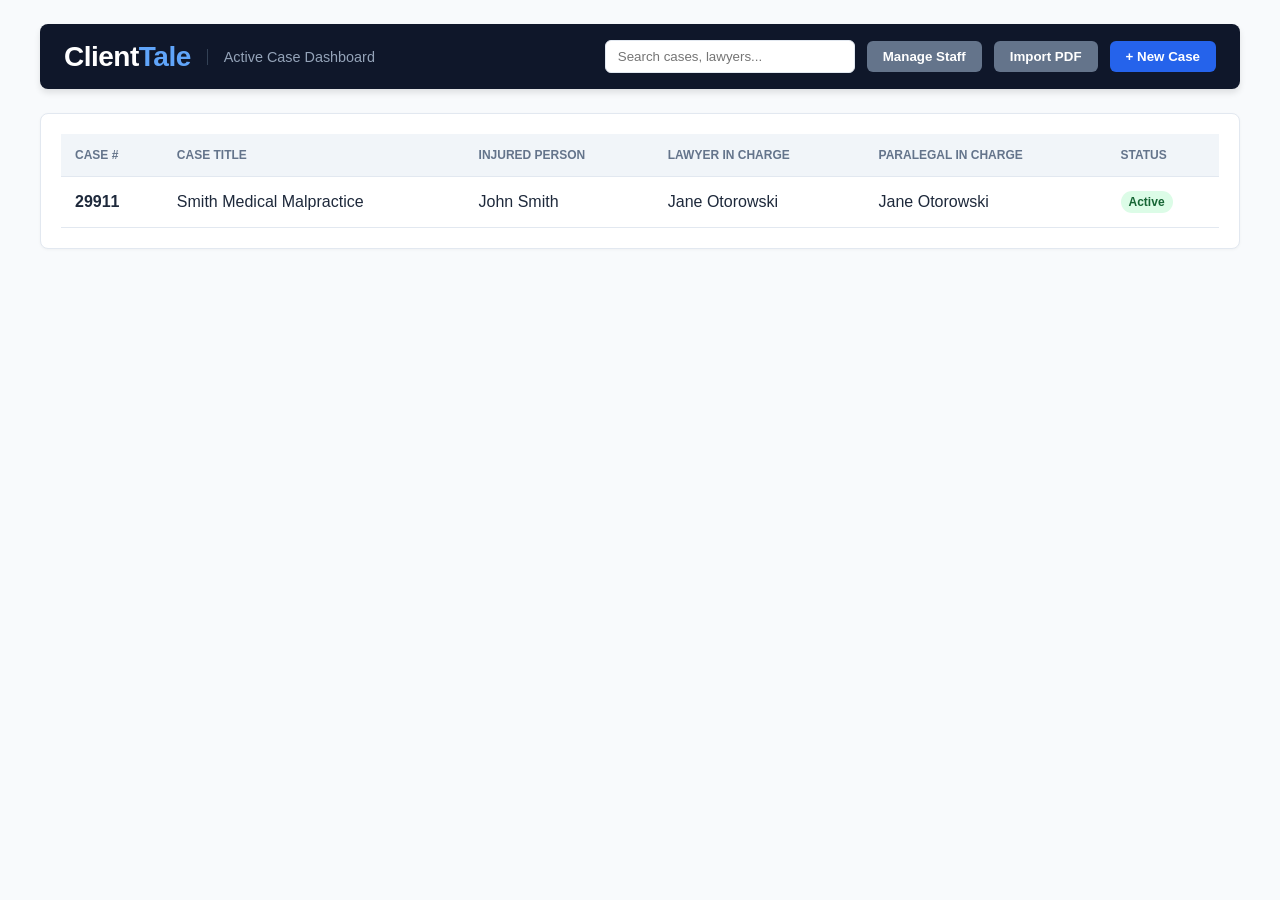
==== index.html @ c04444bf "Add files via upload" ====
<!DOCTYPE html>
<html lang="en">
<head>
    <meta charset="UTF-8">
    <meta name="viewport" content="width=device-width, initial-scale=1.0">
    <title>ClientTale | Legal Case Tracker</title>
    <style>
        :root {
            --primary: #0f172a;
            --accent: #2563eb;
            --accent-hover: #1d4ed8;
            --bg: #f8fafc;
            --card: #ffffff;
            --border: #e2e8f0;
            --text: #1e293b;
            --danger: #ef4444;
            --muted: #64748b;
        }
        body { font-family: -apple-system, BlinkMacSystemFont, "Segoe UI", Roboto, sans-serif; background: var(--bg); color: var(--text); margin: 0; padding: 24px; }
        .container { max-width: 1200px; margin: 0 auto; }
        
        .header { display: flex; justify-content: space-between; align-items: center; margin-bottom: 24px; background: var(--primary); padding: 16px 24px; border-radius: 8px; color: white; box-shadow: 0 4px 6px rgba(0,0,0,0.1); }
        .brand-container { display: flex; align-items: center; gap: 16px; }
        .brand { margin: 0; font-size: 1.75rem; font-weight: 700; letter-spacing: -0.5px; }
        .brand span { color: #60a5fa; }
        .subtitle { font-size: 0.9rem; color: #94a3b8; border-left: 1px solid #334155; padding-left: 16px; }
        
        .header-actions { display: flex; gap: 12px; align-items: center; }
        .search-bar { width: 250px; padding: 8px 12px; border: 1px solid var(--border); border-radius: 6px; background: white; color: var(--text); }
        
        .btn { padding: 8px 16px; border: none; border-radius: 6px; font-weight: 600; cursor: pointer; background: var(--accent); color: white; transition: background 0.2s; }
        .btn-secondary { background: var(--muted); }
        .btn-danger { background: var(--danger); }
        .btn:hover { opacity: 0.9; }

        .card { background: var(--card); border: 1px solid var(--border); border-radius: 8px; padding: 20px; box-shadow: 0 1px 3px rgba(0,0,0,0.04); }
        table { width: 100%; border-collapse: collapse; background: var(--card); }
        th, td { padding: 14px; text-align: left; border-bottom: 1px solid var(--border); }
        th { background: #f1f5f9; font-size: 0.75rem; text-transform: uppercase; color: var(--muted); }
        tr.clickable { cursor: pointer; transition: background 0.15s; }
        tr.clickable:hover { background: #f8fafc; }

        .badge { padding: 4px 8px; border-radius: 12px; font-size: 0.75rem; font-weight: 600; display: inline-block; }
        .badge-Active { background: #dcfce7; color: #166534; }
        .badge-Pending { background: #fef9c3; color: #854d0e; }
        .badge-Closed { background: #f1f5f9; color: #475569; }
        .badge-Upcoming { background: #e0f2fe; color: #0369a1; }
        .badge-Past { background: #f3f4f6; color: #6b7280; }

        .modal { display: none; position: fixed; top: 0; left: 0; width: 100%; height: 100%; background: rgba(15, 23, 42, 0.6); align-items: center; justify-content: center; z-index: 1000; padding: 20px; box-sizing: border-box; }
        .modal-content { background: white; padding: 24px; border-radius: 10px; width: 600px; max-width: 100%; max-height: 90vh; overflow-y: auto; box-shadow: 0 20px 25px -5px rgba(0,0,0,0.1); }
        .modal-content.large { width: 900px; }
        .modal-header { display: flex; justify-content: space-between; align-items: center; border-bottom: 1px solid var(--border); padding-bottom: 12px; margin-bottom: 16px; position: sticky; top: -24px; background: white; z-index: 10; margin-top: -24px; padding-top: 24px; }
        .modal-header h2 { margin: 0; font-size: 1.25rem; color: var(--primary); }

        .section-title { font-size: 1rem; color: var(--primary); margin: 24px 0 12px 0; padding-bottom: 6px; border-bottom: 2px solid #f1f5f9; }
        
        .form-grid { display: grid; grid-template-columns: repeat(2, 1fr); gap: 12px; }
        .form-grid-3 { display: grid; grid-template-columns: repeat(3, 1fr); gap: 12px; }
        .form-group { margin-bottom: 8px; }
        .form-group.full { grid-column: 1 / -1; }
        label { display: block; font-weight: 600; font-size: 0.75rem; margin-bottom: 4px; text-transform: uppercase; color: var(--muted); }
        input, select, textarea { width: 100%; padding: 8px 12px; border: 1px solid var(--border); border-radius: 6px; box-sizing: border-box; font-family: inherit; }
        textarea { resize: vertical; min-height: 80px; }
        input:focus, select:focus, textarea:focus { outline: none; border-color: var(--accent); box-shadow: 0 0 0 2px rgba(37, 99, 235, 0.1); }

        .timeline-item { padding: 12px; border: 1px solid var(--border); border-radius: 6px; margin-bottom: 8px; background: #fafafa; border-left: 4px solid var(--accent); }
    </style>
</head>
<body>

<div class="container">
    <div class="header">
        <div class="brand-container">
            <h1 class="brand">Client<span>Tale</span></h1>
            <span class="subtitle">Active Case Dashboard</span>
        </div>
        <div class="header-actions">
            <input type="text" id="searchInput" class="search-bar" placeholder="Search cases, lawyers..." oninput="fetchCases(this.value)">
            <button class="btn btn-secondary" onclick="openStaffModal()">Manage Staff</button>
            <button class="btn btn-secondary" onclick="openPdfModal()">Import PDF</button>
            <button class="btn" onclick="openNewCaseModal()">+ New Case</button>
        </div>
    </div>

    <div class="card">
        <table>
            <thead>
                <tr>
                    <th>Case #</th>
                    <th>Case Title</th>
                    <th>Injured Person</th>
                    <th>Lawyer in Charge</th>
                    <th>Paralegal in Charge</th>
                    <th>Status</th>
                </tr>
            </thead>
            <tbody id="caseTableBody">
                <tr><td colspan="6" style="text-align: center; color: var(--muted);">Loading cases...</td></tr>
            </tbody>
        </table>
    </div>
</div>

<!-- 1. CASE DETAILS FRAME MODAL -->
<div id="caseDetailModal" class="modal">
    <div class="modal-content large">
        <div class="modal-header">
            <h2 id="detailCaseHeaderTitle">Case Details</h2>
            <button class="btn btn-secondary" onclick="closeModal('caseDetailModal')">Close</button>
        </div>
        
        <form id="editCaseForm">
            <input type="hidden" id="detailCaseId">
            
            <div class="section-title" style="margin-top: 0;">Primary Case Information</div>
            <div class="form-grid-3">
                <div class="form-group"><label>Case Number</label><input type="text" id="dtl_case_number" required></div>
                <div class="form-group full"><label>Case Title</label><input type="text" id="dtl_case_title" required></div>
                <div class="form-group"><label>Type of Case</label><input type="text" id="dtl_type_of_case"></div>
                <div class="form-group"><label>Status of Case</label>
                    <select id="dtl_status">
                        <option value="Active">Active</option>
                        <option value="Pending">Pending</option>
                        <option value="Closed">Closed</option>
                    </select>
                </div>
                <div class="form-group"><label>County</label><input type="text" id="dtl_county"></div>
            </div>

            <div class="section-title">Dates & Deadlines</div>
            <div class="form-grid-3">
                <div class="form-group"><label>Date of Event</label><input type="date" id="dtl_date_of_event"></div>
                <div class="form-group"><label>Date of Contact</label><input type="date" id="dtl_date_of_contact"></div>
                <div class="form-group"><label>SOL Date</label><input type="date" id="dtl_sol_date"></div>
            </div>

            <div class="section-title">Injured Person Details</div>
            <div class="form-grid-3">
                <div class="form-group full"><label>Name of Injured</label><input type="text" id="dtl_name_of_injured"></div>
                <div class="form-group"><label>DOB</label><input type="date" id="dtl_dob"></div>
                <div class="form-group"><label>Age</label><input type="number" id="dtl_age"></div>
                <div class="form-group"><label>SSN</label><input type="text" id="dtl_ssn"></div>
                <div class="form-group"><label>Height (Hgt)</label><input type="text" id="dtl_height"></div>
                <div class="form-group"><label>Weight (Wgt)</label><input type="text" id="dtl_weight"></div>
                <div class="form-group"><label>Date of Death (DOD)</label><input type="date" id="dtl_dod"></div>
            </div>

            <div class="section-title">Contact Data</div>
            <div class="form-grid">
                <div class="form-group"><label>Client Name (If different)</label><input type="text" id="dtl_client_name"></div>
                <div class="form-group"><label>Work Phone</label><input type="tel" id="dtl_work_phone"></div>
                <div class="form-group full"><label>Address</label><input type="text" id="dtl_address"></div>
                <div class="form-group"><label>City, State, Zip</label><input type="text" id="dtl_city_state_zip"></div>
                <div class="form-group"><label>Country</label><input type="text" id="dtl_country"></div>
                <div class="form-group full"><label>E-mail</label><input type="email" id="dtl_email"></div>
            </div>

            <div class="section-title">Administrative, Staff & Referrals</div>
            <div class="form-grid-3">
                <div class="form-group"><label>Lawyer in Charge</label><select id="dtl_lawyer"><option value="">Unassigned</option></select></div>
                <div class="form-group"><label>Paralegal in Charge</label><select id="dtl_paralegal"><option value="">Unassigned</option></select></div>
                <div class="form-group"><label>Legal Assistant</label><input type="text" id="dtl_legal_assistant"></div>
                <div class="form-group"><label>Primary Referral</label><input type="text" id="dtl_ref_primary"></div>
                <div class="form-group"><label>Secondary Referral</label><input type="text" id="dtl_ref_secondary"></div>
                <div class="form-group"><label>Judge</label><input type="text" id="dtl_judge"></div>
                <div class="form-group full"><label>Conflict of Interest Check</label><input type="text" id="dtl_conf_check"></div>
            </div>

            <div class="section-title">Declination (If Applicable)</div>
            <div class="form-grid-3">
                <div class="form-group"><label>Date Declined</label><input type="date" id="dtl_date_declined"></div>
                <div class="form-group"><label>Who Declined?</label><input type="text" id="dtl_who_declined"></div>
                <div class="form-group"><label>How Declined?</label><input type="text" id="dtl_how_declined"></div>
            </div>

            <div class="section-title">Notes & Synopsis</div>
            <div class="form-grid">
                <div class="form-group full">
                    <label>Case Synopsis</label>
                    <textarea id="dtl_synopsis" placeholder="Summary of events..."></textarea>
                </div>
                <div class="form-group full">
                    <label>Intake Comments & Recommendation</label>
                    <textarea id="dtl_comments" placeholder="Recommendations..."></textarea>
                </div>
                <div class="form-group full" style="margin-top: 12px;">
                    <button type="submit" class="btn" style="width: 100%;">Save All Case Data</button>
                </div>
            </div>
        </form>

        <hr style="border: 0; border-top: 1px solid var(--border); margin: 32px 0;">

        <div class="section-title" style="margin-top:0;">Critical Dates & Depositions</div>
        <div id="caseDatesTimeline"></div>

        <h4 style="margin-top: 24px; color: var(--muted); text-transform: uppercase; font-size: 0.8rem;">Add Critical Date / Event</h4>
        <form id="addDateForm" class="form-grid" style="background: #f8fafc; padding: 16px; border-radius: 8px; border: 1px solid var(--border);">
            <div class="form-group">
                <label>Event Type</label>
                <select id="newDateType">
                    <option value="Deposition">Deposition</option>
                    <option value="Filing">Filing Date</option>
                    <option value="Hearing">Hearing</option>
                    <option value="Trial">Trial</option>
                </select>
            </div>
            <div class="form-group">
                <label>Title / Description</label>
                <input type="text" id="newDateTitle" placeholder="e.g. Deposition of Expert Witness" required>
            </div>
            <div class="form-group">
                <label>Date & Time</label>
                <input type="datetime-local" id="newDateValue" required>
            </div>
            <div class="form-group">
                <label>Notes</label>
                <input type="text" id="newDateNotes" placeholder="Optional notes">
            </div>
            <div class="form-group full">
                <button type="submit" class="btn btn-secondary">Schedule Event</button>
            </div>
        </form>
    </div>
</div>

<!-- 2. ADD NEW CASE MODAL -->
<div id="newCaseModal" class="modal">
    <div class="modal-content large">
        <div class="modal-header">
            <h2>Add New Case to ClientTale</h2>
            <button class="btn btn-secondary" onclick="closeModal('newCaseModal')">Close</button>
        </div>
        <form id="newCaseForm">
            <p style="color: var(--muted); font-size: 0.9rem; margin-bottom: 20px;">Fill out the preliminary details below. You can add more extensive details (Injured Person, Contact Data, Declination) from the Case Details view after creation.</p>
            
            <div class="section-title" style="margin-top:0;">Primary Case Information</div>
            <div class="form-grid-3">
                <div class="form-group"><label>Case Number</label><input type="text" id="new_case_number" placeholder="e.g. CV-2026-009" required></div>
                <div class="form-group full"><label>Case Title</label><input type="text" id="new_case_title" placeholder="e.g. Smith vs. Johnson" required></div>
                <div class="form-group"><label>Type of Case</label><input type="text" id="new_type_of_case"></div>
                <div class="form-group"><label>Status</label>
                    <select id="new_status">
                        <option value="Active">Active</option>
                        <option value="Pending">Pending</option>
                    </select>
                </div>
            </div>

            <div class="section-title">Injured Person & Dates</div>
            <div class="form-grid-3">
                <div class="form-group full"><label>Name of Injured</label><input type="text" id="new_name_of_injured" required></div>
                <div class="form-group"><label>Date of Event</label><input type="date" id="new_date_of_event"></div>
                <div class="form-group"><label>SOL Date</label><input type="date" id="new_sol_date"></div>
            </div>

            <div class="section-title">Assignments</div>
            <div class="form-grid">
                <div class="form-group"><label>Lawyer in Charge</label><select id="new_lawyer"><option value="">Select Lawyer...</option></select></div>
                <div class="form-group"><label>Paralegal in Charge</label><select id="new_paralegal"><option value="">Select Paralegal...</option></select></div>
                <div class="form-group full" style="margin-top: 16px;">
                    <button type="submit" class="btn" style="width: 100%;">Create Case Record</button>
                </div>
            </div>
        </form>
    </div>
</div>

<!-- 3. STAFF MANAGEMENT MODAL -->
<div id="staffModal" class="modal">
    <div class="modal-content">
        <div class="modal-header">
            <h2>Manage Staff Directory</h2>
            <button class="btn btn-secondary" onclick="closeModal('staffModal')">Close</button>
        </div>
        
        <h4 style="margin-top:0; color:var(--primary);">Add Staff Member</h4>
        <form id="addStaffForm" class="form-grid" style="margin-bottom: 24px; padding-bottom: 24px; border-bottom: 1px solid var(--border);">
            <div class="form-group">
                <label>Full Name</label>
                <input type="text" id="staffName" required>
            </div>
            <div class="form-group">
                <label>Role</label>
                <select id="staffRole">
                    <option value="Lawyer">Lawyer</option>
                    <option value="Paralegal">Paralegal</option>
                </select>
            </div>
            <div class="form-group full">
                <label>Email</label>
                <input type="email" id="staffEmail" required>
            </div>
            <div class="form-group full">
                <button type="submit" class="btn">Add Staff Member</button>
            </div>
        </form>

        <h4 style="margin-top:0; color:var(--primary);">Current Staff</h4>
        <table>
            <thead><tr><th>Name</th><th>Role</th><th>Action</th></tr></thead>
            <tbody id="staffTableBody"></tbody>
        </table>
    </div>
</div>

<!-- 4. PDF IMPORT MODAL -->
<div id="pdfModal" class="modal">
    <div class="modal-content">
        <div class="modal-header">
            <h2>Import Case from PDF</h2>
            <button class="btn btn-secondary" onclick="closeModal('pdfModal')">Close</button>
        </div>
        <p style="color: var(--muted); font-size: 0.9rem; margin-top:0; margin-bottom: 20px;">Upload an Intake Form PDF (e.g. <i>OMG_Tracker (OMG_FM_Server).pdf</i>). ClientTale will attempt to parse the fields automatically.</p>
        <form id="pdfForm">
            <div class="form-group" style="margin-bottom: 16px;">
                <label>Select Legal PDF File</label>
                <input type="file" id="pdfFile" accept="application/pdf" required style="padding: 12px; background: #f8fafc;">
            </div>
            <button type="submit" class="btn" style="width: 100%;">Upload & Parse PDF</button>
        </form>
        <div id="pdfResult" style="margin-top: 16px; font-weight: 600; text-align: center; color:#059669;"></div>
    </div>
</div>

<script>
    // Pure Local Storage API layer (No Firebase / No Authentication Required)
    const API = {
        getStaff: async () => {
            const data = localStorage.getItem('clienttale_staff');
            return data ? JSON.parse(data) : [];
        },
        addStaff: async (s) => {
            s.id = 'staff_' + Date.now();
            const staff = await API.getStaff();
            staff.push(s);
            localStorage.setItem('clienttale_staff', JSON.stringify(staff));
            return s;
        },
        delStaff: async (id) => {
            let staff = await API.getStaff();
            staff = staff.filter(s => s.id !== id);
            localStorage.setItem('clienttale_staff', JSON.stringify(staff));
        },
        getCases: async (q) => { 
            const data = localStorage.getItem('clienttale_cases');
            let res = data ? JSON.parse(data) : [];
            if(q) {
                const lower = q.toLowerCase();
                res = res.filter(c => c.case_number?.toLowerCase().includes(lower) || c.case_title?.toLowerCase().includes(lower) || (c.name_of_injured && c.name_of_injured.toLowerCase().includes(lower)));
            }
            return res; 
        },
        getCase: async (id) => {
            const cases = await API.getCases();
            return cases.find(c => c.id === id) || null;
        },
        addCase: async (c) => { 
            c.dates = c.dates || [];
            c.id = 'case_' + Date.now();
            const cases = await API.getCases();
            cases.push(c);
            localStorage.setItem('clienttale_cases', JSON.stringify(cases));
            return c;
        },
        updateCase: async (id, updates) => {
            const cases = await API.getCases();
            const index = cases.findIndex(c => c.id === id);
            if (index !== -1) {
                cases[index] = { ...cases[index], ...updates };
                localStorage.setItem('clienttale_cases', JSON.stringify(cases));
            }
        },
        addDate: async (caseId, d) => {
            const eventDate = new Date(d.event_date);
            d.timeframe = eventDate < new Date() ? "Past" : "Upcoming";
            d.id = 'date_' + Date.now();

            const cases = await API.getCases();
            const c = cases.find(item => item.id === caseId);
            if (c) {
                c.dates = c.dates || [];
                c.dates.push(d);
                localStorage.setItem('clienttale_cases', JSON.stringify(cases));
            }
        }
    };

    let globalStaff = [];

    async function seedDataIfNeeded() {
        const staff = await API.getStaff();
        if (staff.length === 0) {
            const lawyer = await API.addStaff({ full_name: "Jane Otorowski", role: "Lawyer", email: "jane@otorowskigolden.com" });
            const paralegal = await API.addStaff({ full_name: "Sarah Legal", role: "Paralegal", email: "sarah@otorowskigolden.com" });
            
            const newCase = await API.addCase({
                case_number: "29911", case_title: "Smith Medical Malpractice", 
                type_of_case: "Med Mal", status: "Active", county: "King County",
                date_of_contact: "2026-07-27", sol_date: "2029-07-27", date_of_event: "2024-05-10",
                name_of_injured: "John Smith", dob: "1980-01-15", age: "46", ssn: "XXX-XX-1234",
                height: "5'10", weight: "180", dod: "", client_name: "Mary Smith (Wife)",
                address: "123 Main St", city_state_zip: "Seattle, WA 98101", country: "USA",
                work_phone: "206-555-0100", email: "msmith@email.com",
                lawyer_id: lawyer.id, paralegal_id: paralegal.id, legal_assistant: "Tom H.", ref_primary: "Avvo",
                ref_secondary: "", judge: "Hon. Roberts", conf_check: "Cleared",
                date_declined: "", who_declined: "", how_declined: "",
                synopsis: "Patient suffered complications after routine surgery.", comments: "Strong case, awaiting medical records."
            });
            await API.addDate(newCase.id, { event_type: "Deposition", title: "Deposition of Dr. Surgeon", event_date: "2026-08-15T10:00", notes: "At opposing counsel office" });
        }
    }

    async function init() {
        await seedDataIfNeeded();
        await fetchStaff();
        await window.fetchCases();
    }

    async function fetchStaff() {
        globalStaff = await API.getStaff();
        const tbody = document.getElementById('staffTableBody');
        tbody.innerHTML = '';
        globalStaff.forEach(s => {
            tbody.innerHTML += `
                <tr>
                    <td><strong>${s.full_name}</strong><br><small style="color:var(--muted)">${s.email}</small></td>
                    <td>${s.role}</td>
                    <td><button class="btn btn-danger" style="padding:4px 8px; font-size:0.75rem;" onclick="window.deleteStaff('${s.id}')">Remove</button></td>
                </tr>`;
        });
        populateStaffDropdowns();
    }

    function populateStaffDropdowns() {
        const lawyers = globalStaff.filter(s => s.role === 'Lawyer');
        const paralegals = globalStaff.filter(s => s.role === 'Paralegal');

        const updateSelect = (elementId, list, defaultLabel) => {
            const select = document.getElementById(elementId);
            if(!select) return;
            select.innerHTML = `<option value="">${defaultLabel}</option>`;
            list.forEach(item => { select.innerHTML += `<option value="${item.id}">${item.full_name}</option>`; });
        };

        updateSelect('new_lawyer', lawyers, 'Select Lawyer...');
        updateSelect('new_paralegal', paralegals, 'Select Paralegal...');
        updateSelect('dtl_lawyer', lawyers, 'Unassigned');
        updateSelect('dtl_paralegal', paralegals, 'Unassigned');
    }

    window.deleteStaff = async function(id) {
        await API.delStaff(id);
        await fetchStaff();
        await window.fetchCases(); 
    }

    document.getElementById('addStaffForm').addEventListener('submit', async (e) => {
        e.preventDefault();
        await API.addStaff({
            full_name: document.getElementById('staffName').value,
            role: document.getElementById('staffRole').value,
            email: document.getElementById('staffEmail').value
        });
        document.getElementById('addStaffForm').reset();
        fetchStaff();
    });

    window.fetchCases = async function(searchQuery = '') {
        const cases = await API.getCases(searchQuery);
        const tbody = document.getElementById('caseTableBody');
        tbody.innerHTML = '';

        if(cases.length === 0) {
            tbody.innerHTML = '<tr><td colspan="6" style="text-align:center; color:var(--muted); padding: 30px;">No matching cases found.</td></tr>';
            return;
        }

        cases.forEach(c => {
            const lawyer = globalStaff.find(s => String(s.id) === String(c.lawyer_id))?.full_name || 'Unassigned';
            const paralegal = globalStaff.find(s => String(s.id) === String(c.paralegal_id))?.full_name || 'Unassigned';
            const injured = c.name_of_injured || 'Unknown';
            
            tbody.innerHTML += `
                <tr class="clickable" onclick="window.openCaseDetailModal('${c.id}')">
                    <td><strong>${c.case_number}</strong></td>
                    <td>${c.case_title}</td>
                    <td>${injured}</td>
                    <td>${lawyer}</td>
                    <td>${paralegal}</td>
                    <td><span class="badge badge-${c.status}">${c.status}</span></td>
                </tr>`;
        });
    }

    window.openCaseDetailModal = async function(caseId) {
        const c = await API.getCase(caseId);
        if(!c) return;

        document.getElementById('detailCaseId').value = c.id;
        document.getElementById('detailCaseHeaderTitle').innerText = `Case: ${c.case_title} (${c.case_number})`;
        
        const fields = ['case_number', 'case_title', 'type_of_case', 'status', 'county', 'date_of_event', 'date_of_contact', 'sol_date', 'name_of_injured', 'dob', 'age', 'ssn', 'height', 'weight', 'dod', 'client_name', 'work_phone', 'address', 'city_state_zip', 'country', 'email', 'legal_assistant', 'ref_primary', 'ref_secondary', 'judge', 'conf_check', 'date_declined', 'who_declined', 'how_declined', 'synopsis', 'comments', 'lawyer', 'paralegal'];
        
        fields.forEach(f => {
            const el = document.getElementById(`dtl_${f}`);
            if(el) el.value = c[f === 'lawyer' ? 'lawyer_id' : f === 'paralegal' ? 'paralegal_id' : f] || '';
        });

        const datesContainer = document.getElementById('caseDatesTimeline');
        datesContainer.innerHTML = '';
        if (!c.dates || c.dates.length === 0) {
            datesContainer.innerHTML = '<p style="color:var(--muted); font-size:0.85rem; padding: 12px; background: #f8fafc; border-radius: 6px;">No critical dates scheduled for this case.</p>';
        } else {
            c.dates.forEach(d => {
                const formattedDate = d.event_date ? new Date(d.event_date).toLocaleString() : 'Date not set';
                datesContainer.innerHTML += `
                    <div class="timeline-item">
                        <div style="display:flex; justify-content:space-between; align-items: center;">
                            <strong>${d.title}</strong>
                            <span class="badge badge-${d.timeframe || 'Upcoming'}">${d.timeframe || 'Upcoming'}</span>
                        </div>
                        <div style="font-size:0.85rem; color:#475569; margin-top:6px;">
                            <span style="font-weight:600; color:var(--primary);">${d.event_type}</span> | ${formattedDate}
                            ${d.notes ? `<div style="margin-top:4px; padding-top:4px; border-top: 1px dashed var(--border);">${d.notes}</div>` : ''}
                        </div>
                    </div>`;
            });
        }

        window.openModal('caseDetailModal');
    }

    document.getElementById('editCaseForm').addEventListener('submit', async (e) => {
        e.preventDefault();
        
        const saveBtn = e.target.querySelector('button[type="submit"]');
        const originalText = saveBtn.innerText;
        saveBtn.innerText = 'Saving...';
        saveBtn.disabled = true;

        const id = document.getElementById('detailCaseId').value;
        const payload = {};
        
        const fields = ['case_number', 'case_title', 'type_of_case', 'status', 'county', 'date_of_event', 'date_of_contact', 'sol_date', 'name_of_injured', 'dob', 'age', 'ssn', 'height', 'weight', 'dod', 'client_name', 'work_phone', 'address', 'city_state_zip', 'country', 'email', 'legal_assistant', 'ref_primary', 'ref_secondary', 'judge', 'conf_check', 'date_declined', 'who_declined', 'how_declined', 'synopsis', 'comments'];
        
        fields.forEach(f => payload[f] = document.getElementById(`dtl_${f}`).value);
        payload.lawyer_id = document.getElementById('dtl_lawyer').value;
        payload.paralegal_id = document.getElementById('dtl_paralegal').value;

        await API.updateCase(id, payload);
        
        saveBtn.innerText = originalText;
        saveBtn.disabled = false;
        
        window.closeModal('caseDetailModal');
        window.fetchCases();
    });

    document.getElementById('newCaseForm').addEventListener('submit', async (e) => {
        e.preventDefault();
        const payload = {
            case_number: document.getElementById('new_case_number').value,
            case_title: document.getElementById('new_case_title').value,
            type_of_case: document.getElementById('new_type_of_case').value,
            status: document.getElementById('new_status').value,
            name_of_injured: document.getElementById('new_name_of_injured').value,
            date_of_event: document.getElementById('new_date_of_event').value,
            sol_date: document.getElementById('new_sol_date').value,
            lawyer_id: document.getElementById('new_lawyer').value,
            paralegal_id: document.getElementById('new_paralegal').value
        };

        await API.addCase(payload);
        document.getElementById('newCaseForm').reset();
        window.closeModal('newCaseModal');
        window.fetchCases();
    });

    document.getElementById('addDateForm').addEventListener('submit', async (e) => {
        e.preventDefault();
        const caseId = document.getElementById('detailCaseId').value;
        const payload = {
            event_type: document.getElementById('newDateType').value,
            title: document.getElementById('newDateTitle').value,
            event_date: document.getElementById('newDateValue').value,
            notes: document.getElementById('newDateNotes').value
        };

        await API.addDate(caseId, payload);
        document.getElementById('addDateForm').reset();
        window.openCaseDetailModal(caseId);
    });

    document.getElementById('pdfForm').addEventListener('submit', async (e) => {
        e.preventDefault();
        const resDiv = document.getElementById('pdfResult');
        const fileInput = document.getElementById('pdfFile');
        
        if(fileInput.files.length === 0) return;
        
        const fileName = fileInput.files[0].name;
        resDiv.style.color = 'var(--text)';
        resDiv.innerText = `Analyzing ${fileName}...`;
        
        setTimeout(() => {
            resDiv.style.color = '#059669';
            resDiv.innerHTML = `Success! Parsed standard fields from <b>${fileName}</b>.<br><br><button type="button" class="btn btn-secondary" onclick="window.closeModal('pdfModal'); window.openNewCaseModal();">Review Imported Case</button>`;
            
            document.getElementById('new_case_number').value = "29912";
            document.getElementById('new_case_title').value = "Imported PDF Case";
            document.getElementById('new_name_of_injured').value = "PDF Client Name";
        }, 1500);
    });

    window.openModal = function(id) { document.getElementById(id).style.display = 'flex'; }
    window.closeModal = function(id) { 
        document.getElementById(id).style.display = 'none'; 
        if(id === 'pdfModal') document.getElementById('pdfResult').innerText = '';
    }
    window.openNewCaseModal = function() { window.openModal('newCaseModal'); }
    window.openStaffModal = function() { window.openModal('staffModal'); }
    window.openPdfModal = function() { window.openModal('pdfModal'); }

    init();
</script>
</body>
</html>
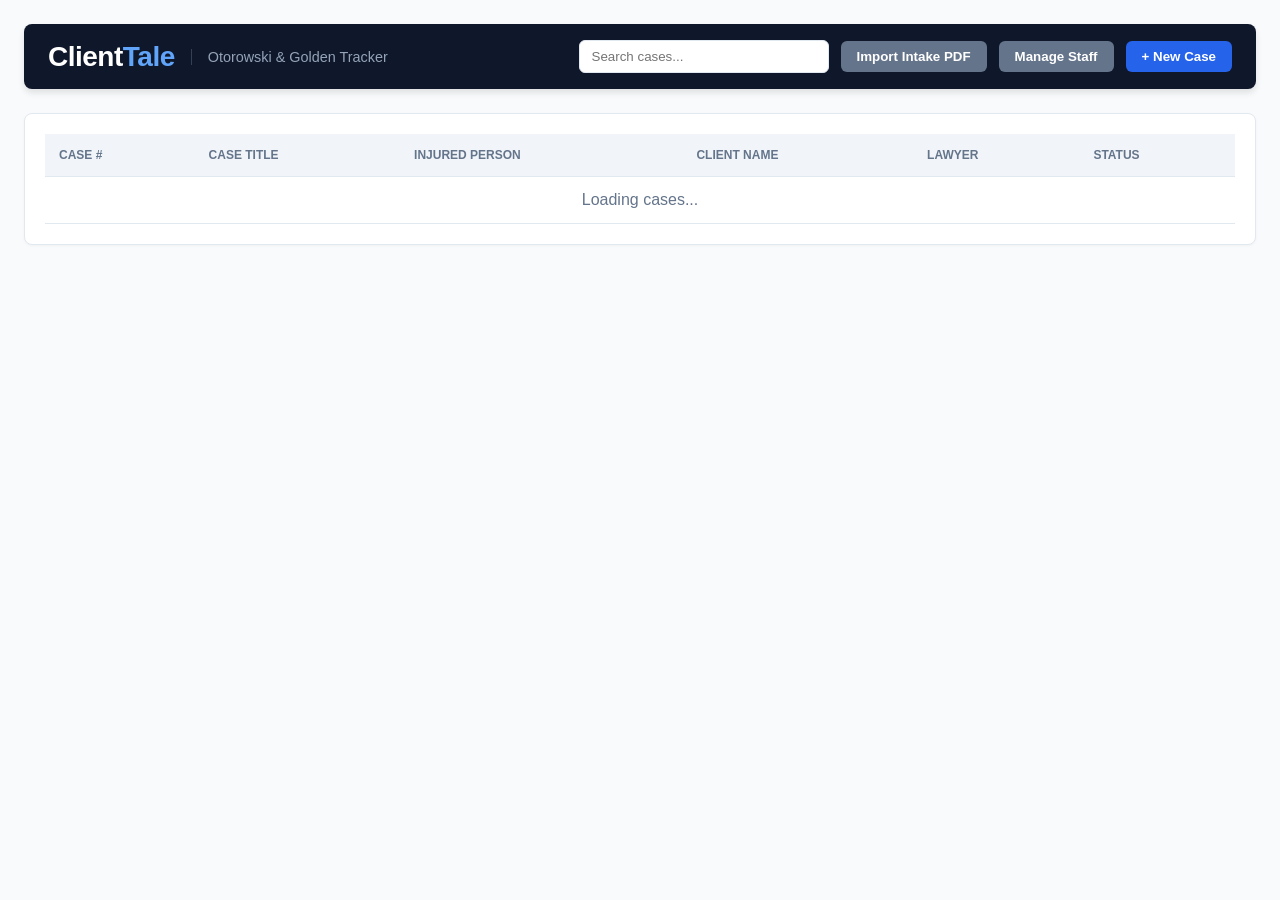
==== commit 6eedc581: "Update index.html" ====
--- a/index.html
+++ b/index.html
@@ -3,12 +3,11 @@
 <head>
     <meta charset="UTF-8">
     <meta name="viewport" content="width=device-width, initial-scale=1.0">
-    <title>ClientTale | Legal Case Tracker</title>
+    <title>ClientTale | Otorowski & Golden Case Tracker</title>
     <style>
         :root {
             --primary: #0f172a;
             --accent: #2563eb;
-            --accent-hover: #1d4ed8;
             --bg: #f8fafc;
             --card: #ffffff;
             --border: #e2e8f0;
@@ -17,53 +16,39 @@
             --muted: #64748b;
         }
         body { font-family: -apple-system, BlinkMacSystemFont, "Segoe UI", Roboto, sans-serif; background: var(--bg); color: var(--text); margin: 0; padding: 24px; }
-        .container { max-width: 1200px; margin: 0 auto; }
-        
+        .container { max-width: 1300px; margin: 0 auto; }
         .header { display: flex; justify-content: space-between; align-items: center; margin-bottom: 24px; background: var(--primary); padding: 16px 24px; border-radius: 8px; color: white; box-shadow: 0 4px 6px rgba(0,0,0,0.1); }
         .brand-container { display: flex; align-items: center; gap: 16px; }
         .brand { margin: 0; font-size: 1.75rem; font-weight: 700; letter-spacing: -0.5px; }
         .brand span { color: #60a5fa; }
         .subtitle { font-size: 0.9rem; color: #94a3b8; border-left: 1px solid #334155; padding-left: 16px; }
-        
         .header-actions { display: flex; gap: 12px; align-items: center; }
         .search-bar { width: 250px; padding: 8px 12px; border: 1px solid var(--border); border-radius: 6px; background: white; color: var(--text); }
-        
         .btn { padding: 8px 16px; border: none; border-radius: 6px; font-weight: 600; cursor: pointer; background: var(--accent); color: white; transition: background 0.2s; }
         .btn-secondary { background: var(--muted); }
         .btn-danger { background: var(--danger); }
         .btn:hover { opacity: 0.9; }
-
         .card { background: var(--card); border: 1px solid var(--border); border-radius: 8px; padding: 20px; box-shadow: 0 1px 3px rgba(0,0,0,0.04); }
         table { width: 100%; border-collapse: collapse; background: var(--card); }
         th, td { padding: 14px; text-align: left; border-bottom: 1px solid var(--border); }
         th { background: #f1f5f9; font-size: 0.75rem; text-transform: uppercase; color: var(--muted); }
         tr.clickable { cursor: pointer; transition: background 0.15s; }
         tr.clickable:hover { background: #f8fafc; }
-
         .badge { padding: 4px 8px; border-radius: 12px; font-size: 0.75rem; font-weight: 600; display: inline-block; }
         .badge-Active { background: #dcfce7; color: #166534; }
         .badge-Pending { background: #fef9c3; color: #854d0e; }
         .badge-Closed { background: #f1f5f9; color: #475569; }
-        .badge-Upcoming { background: #e0f2fe; color: #0369a1; }
-        .badge-Past { background: #f3f4f6; color: #6b7280; }
-
         .modal { display: none; position: fixed; top: 0; left: 0; width: 100%; height: 100%; background: rgba(15, 23, 42, 0.6); align-items: center; justify-content: center; z-index: 1000; padding: 20px; box-sizing: border-box; }
-        .modal-content { background: white; padding: 24px; border-radius: 10px; width: 600px; max-width: 100%; max-height: 90vh; overflow-y: auto; box-shadow: 0 20px 25px -5px rgba(0,0,0,0.1); }
-        .modal-content.large { width: 900px; }
+        .modal-content { background: white; padding: 24px; border-radius: 10px; width: 900px; max-width: 100%; max-height: 90vh; overflow-y: auto; box-shadow: 0 20px 25px -5px rgba(0,0,0,0.1); }
         .modal-header { display: flex; justify-content: space-between; align-items: center; border-bottom: 1px solid var(--border); padding-bottom: 12px; margin-bottom: 16px; position: sticky; top: -24px; background: white; z-index: 10; margin-top: -24px; padding-top: 24px; }
-        .modal-header h2 { margin: 0; font-size: 1.25rem; color: var(--primary); }
-
         .section-title { font-size: 1rem; color: var(--primary); margin: 24px 0 12px 0; padding-bottom: 6px; border-bottom: 2px solid #f1f5f9; }
-        
-        .form-grid { display: grid; grid-template-columns: repeat(2, 1fr); gap: 12px; }
         .form-grid-3 { display: grid; grid-template-columns: repeat(3, 1fr); gap: 12px; }
+        .form-grid-4 { display: grid; grid-template-columns: repeat(4, 1fr); gap: 12px; }
         .form-group { margin-bottom: 8px; }
         .form-group.full { grid-column: 1 / -1; }
         label { display: block; font-weight: 600; font-size: 0.75rem; margin-bottom: 4px; text-transform: uppercase; color: var(--muted); }
         input, select, textarea { width: 100%; padding: 8px 12px; border: 1px solid var(--border); border-radius: 6px; box-sizing: border-box; font-family: inherit; }
         textarea { resize: vertical; min-height: 80px; }
-        input:focus, select:focus, textarea:focus { outline: none; border-color: var(--accent); box-shadow: 0 0 0 2px rgba(37, 99, 235, 0.1); }
-
         .timeline-item { padding: 12px; border: 1px solid var(--border); border-radius: 6px; margin-bottom: 8px; background: #fafafa; border-left: 4px solid var(--accent); }
     </style>
 </head>
@@ -73,12 +58,12 @@
     <div class="header">
         <div class="brand-container">
             <h1 class="brand">Client<span>Tale</span></h1>
-            <span class="subtitle">Active Case Dashboard</span>
+            <span class="subtitle">Otorowski & Golden Tracker</span>
         </div>
         <div class="header-actions">
-            <input type="text" id="searchInput" class="search-bar" placeholder="Search cases, lawyers..." oninput="fetchCases(this.value)">
+            <input type="text" id="searchInput" class="search-bar" placeholder="Search cases..." oninput="fetchCases(this.value)">
+            <button class="btn btn-secondary" onclick="openModal('pdfModal')">Import Intake PDF</button>
             <button class="btn btn-secondary" onclick="openStaffModal()">Manage Staff</button>
-            <button class="btn btn-secondary" onclick="openPdfModal()">Import PDF</button>
             <button class="btn" onclick="openNewCaseModal()">+ New Case</button>
         </div>
     </div>
@@ -90,8 +75,8 @@
                     <th>Case #</th>
                     <th>Case Title</th>
                     <th>Injured Person</th>
-                    <th>Lawyer in Charge</th>
-                    <th>Paralegal in Charge</th>
+                    <th>Client Name</th>
+                    <th>Lawyer</th>
                     <th>Status</th>
                 </tr>
             </thead>
@@ -102,18 +87,18 @@
     </div>
 </div>
 
-<!-- 1. CASE DETAILS FRAME MODAL -->
+<!-- CASE DETAILS MODAL -->
 <div id="caseDetailModal" class="modal">
-    <div class="modal-content large">
+    <div class="modal-content">
         <div class="modal-header">
-            <h2 id="detailCaseHeaderTitle">Case Details</h2>
+            <h2 id="detailCaseHeaderTitle">Case Data</h2>
             <button class="btn btn-secondary" onclick="closeModal('caseDetailModal')">Close</button>
         </div>
         
         <form id="editCaseForm">
             <input type="hidden" id="detailCaseId">
             
-            <div class="section-title" style="margin-top: 0;">Primary Case Information</div>
+            <div class="section-title" style="margin-top:0;">Case Data</div>
             <div class="form-grid-3">
                 <div class="form-group"><label>Case Number</label><input type="text" id="dtl_case_number" required></div>
                 <div class="form-group full"><label>Case Title</label><input type="text" id="dtl_case_title" required></div>
@@ -126,37 +111,33 @@
                     </select>
                 </div>
                 <div class="form-group"><label>County</label><input type="text" id="dtl_county"></div>
-            </div>
-
-            <div class="section-title">Dates & Deadlines</div>
-            <div class="form-grid-3">
                 <div class="form-group"><label>Date of Event</label><input type="date" id="dtl_date_of_event"></div>
                 <div class="form-group"><label>Date of Contact</label><input type="date" id="dtl_date_of_contact"></div>
                 <div class="form-group"><label>SOL Date</label><input type="date" id="dtl_sol_date"></div>
             </div>
 
-            <div class="section-title">Injured Person Details</div>
-            <div class="form-grid-3">
+            <div class="section-title">Injured Person</div>
+            <div class="form-grid-4">
                 <div class="form-group full"><label>Name of Injured</label><input type="text" id="dtl_name_of_injured"></div>
                 <div class="form-group"><label>DOB</label><input type="date" id="dtl_dob"></div>
                 <div class="form-group"><label>Age</label><input type="number" id="dtl_age"></div>
+                <div class="form-group"><label>DOD</label><input type="date" id="dtl_dod"></div>
                 <div class="form-group"><label>SSN</label><input type="text" id="dtl_ssn"></div>
-                <div class="form-group"><label>Height (Hgt)</label><input type="text" id="dtl_height"></div>
-                <div class="form-group"><label>Weight (Wgt)</label><input type="text" id="dtl_weight"></div>
-                <div class="form-group"><label>Date of Death (DOD)</label><input type="date" id="dtl_dod"></div>
+                <div class="form-group"><label>Height</label><input type="text" id="dtl_height"></div>
+                <div class="form-group"><label>Weight</label><input type="text" id="dtl_weight"></div>
             </div>
 
             <div class="section-title">Contact Data</div>
-            <div class="form-grid">
-                <div class="form-group"><label>Client Name (If different)</label><input type="text" id="dtl_client_name"></div>
-                <div class="form-group"><label>Work Phone</label><input type="tel" id="dtl_work_phone"></div>
+            <div class="form-grid-3">
+                <div class="form-group full"><label>Client Name</label><input type="text" id="dtl_client_name"></div>
                 <div class="form-group full"><label>Address</label><input type="text" id="dtl_address"></div>
                 <div class="form-group"><label>City, State, Zip</label><input type="text" id="dtl_city_state_zip"></div>
                 <div class="form-group"><label>Country</label><input type="text" id="dtl_country"></div>
-                <div class="form-group full"><label>E-mail</label><input type="email" id="dtl_email"></div>
-            </div>
-
-            <div class="section-title">Administrative, Staff & Referrals</div>
+                <div class="form-group"><label>Work Phone</label><input type="text" id="dtl_work_phone"></div>
+                <div class="form-group"><label>E-mail</label><input type="email" id="dtl_email"></div>
+            </div>
+
+            <div class="section-title">Assignments & Referrals</div>
             <div class="form-grid-3">
                 <div class="form-group"><label>Lawyer in Charge</label><select id="dtl_lawyer"><option value="">Unassigned</option></select></div>
                 <div class="form-group"><label>Paralegal in Charge</label><select id="dtl_paralegal"><option value="">Unassigned</option></select></div>
@@ -164,140 +145,86 @@
                 <div class="form-group"><label>Primary Referral</label><input type="text" id="dtl_ref_primary"></div>
                 <div class="form-group"><label>Secondary Referral</label><input type="text" id="dtl_ref_secondary"></div>
                 <div class="form-group"><label>Judge</label><input type="text" id="dtl_judge"></div>
-                <div class="form-group full"><label>Conflict of Interest Check</label><input type="text" id="dtl_conf_check"></div>
-            </div>
-
-            <div class="section-title">Declination (If Applicable)</div>
+                <div class="form-group"><label>Conf of Int Check</label><input type="text" id="dtl_conf_check"></div>
+            </div>
+
+            <div class="section-title">Declination Info</div>
             <div class="form-grid-3">
                 <div class="form-group"><label>Date Declined</label><input type="date" id="dtl_date_declined"></div>
                 <div class="form-group"><label>Who Declined?</label><input type="text" id="dtl_who_declined"></div>
                 <div class="form-group"><label>How Declined?</label><input type="text" id="dtl_how_declined"></div>
             </div>
 
-            <div class="section-title">Notes & Synopsis</div>
-            <div class="form-grid">
-                <div class="form-group full">
-                    <label>Case Synopsis</label>
-                    <textarea id="dtl_synopsis" placeholder="Summary of events..."></textarea>
-                </div>
-                <div class="form-group full">
-                    <label>Intake Comments & Recommendation</label>
-                    <textarea id="dtl_comments" placeholder="Recommendations..."></textarea>
-                </div>
-                <div class="form-group full" style="margin-top: 12px;">
-                    <button type="submit" class="btn" style="width: 100%;">Save All Case Data</button>
-                </div>
+            <div class="section-title">Synopsis & Comments</div>
+            <div class="form-group full"><label>Case Synopsis</label><textarea id="dtl_synopsis"></textarea></div>
+            <div class="form-group full"><label>Intake Comments and Recommendation</label><textarea id="dtl_comments"></textarea></div>
+
+            <div class="form-group full" style="margin-top: 16px;">
+                <button type="submit" class="btn" style="width: 100%;">Save All Case Data</button>
             </div>
         </form>
 
-        <hr style="border: 0; border-top: 1px solid var(--border); margin: 32px 0;">
-
-        <div class="section-title" style="margin-top:0;">Critical Dates & Depositions</div>
+        <div class="section-title">Critical Dates & Depositions</div>
         <div id="caseDatesTimeline"></div>
 
-        <h4 style="margin-top: 24px; color: var(--muted); text-transform: uppercase; font-size: 0.8rem;">Add Critical Date / Event</h4>
-        <form id="addDateForm" class="form-grid" style="background: #f8fafc; padding: 16px; border-radius: 8px; border: 1px solid var(--border);">
-            <div class="form-group">
-                <label>Event Type</label>
-                <select id="newDateType">
-                    <option value="Deposition">Deposition</option>
-                    <option value="Filing">Filing Date</option>
-                    <option value="Hearing">Hearing</option>
-                    <option value="Trial">Trial</option>
-                </select>
-            </div>
-            <div class="form-group">
-                <label>Title / Description</label>
-                <input type="text" id="newDateTitle" placeholder="e.g. Deposition of Expert Witness" required>
-            </div>
-            <div class="form-group">
-                <label>Date & Time</label>
-                <input type="datetime-local" id="newDateValue" required>
-            </div>
-            <div class="form-group">
-                <label>Notes</label>
-                <input type="text" id="newDateNotes" placeholder="Optional notes">
-            </div>
-            <div class="form-group full">
-                <button type="submit" class="btn btn-secondary">Schedule Event</button>
-            </div>
+        <form id="addDateForm" class="form-grid-3" style="background: #f8fafc; padding: 16px; border-radius: 8px; border: 1px solid var(--border); margin-top: 16px;">
+            <div class="form-group"><label>Event Type</label><select id="newDateType"><option value="Deposition">Deposition</option><option value="Hearing">Hearing</option></select></div>
+            <div class="form-group"><label>Title</label><input type="text" id="newDateTitle" required></div>
+            <div class="form-group"><label>Date & Time</label><input type="datetime-local" id="newDateValue" required></div>
+            <div class="form-group full"><label>Notes</label><input type="text" id="newDateNotes"></div>
+            <div class="form-group full"><button type="submit" class="btn btn-secondary">Schedule Event</button></div>
         </form>
     </div>
 </div>
 
-<!-- 2. ADD NEW CASE MODAL -->
+<!-- PDF UPLOAD MODAL -->
+<div id="pdfModal" class="modal">
+    <div class="modal-content" style="width: 500px;">
+        <div class="modal-header">
+            <h2>Import Intake PDF Form</h2>
+            <button class="btn btn-secondary" onclick="closeModal('pdfModal')">Close</button>
+        </div>
+        <form id="pdfUploadForm">
+            <div class="form-group full" style="margin-bottom: 16px;">
+                <label>Select Intake PDF File</label>
+                <input type="file" id="pdfFile" accept=".pdf" required>
+            </div>
+            <button type="submit" class="btn" style="width: 100%;">Upload and Parse PDF</button>
+        </form>
+    </div>
+</div>
+
+<!-- NEW CASE MODAL -->
 <div id="newCaseModal" class="modal">
-    <div class="modal-content large">
+    <div class="modal-content">
         <div class="modal-header">
-            <h2>Add New Case to ClientTale</h2>
+            <h2>Add New Case</h2>
             <button class="btn btn-secondary" onclick="closeModal('newCaseModal')">Close</button>
         </div>
         <form id="newCaseForm">
-            <p style="color: var(--muted); font-size: 0.9rem; margin-bottom: 20px;">Fill out the preliminary details below. You can add more extensive details (Injured Person, Contact Data, Declination) from the Case Details view after creation.</p>
-            
-            <div class="section-title" style="margin-top:0;">Primary Case Information</div>
             <div class="form-grid-3">
-                <div class="form-group"><label>Case Number</label><input type="text" id="new_case_number" placeholder="e.g. CV-2026-009" required></div>
-                <div class="form-group full"><label>Case Title</label><input type="text" id="new_case_title" placeholder="e.g. Smith vs. Johnson" required></div>
-                <div class="form-group"><label>Type of Case</label><input type="text" id="new_type_of_case"></div>
-                <div class="form-group"><label>Status</label>
-                    <select id="new_status">
-                        <option value="Active">Active</option>
-                        <option value="Pending">Pending</option>
-                    </select>
-                </div>
-            </div>
-
-            <div class="section-title">Injured Person & Dates</div>
-            <div class="form-grid-3">
-                <div class="form-group full"><label>Name of Injured</label><input type="text" id="new_name_of_injured" required></div>
-                <div class="form-group"><label>Date of Event</label><input type="date" id="new_date_of_event"></div>
-                <div class="form-group"><label>SOL Date</label><input type="date" id="new_sol_date"></div>
-            </div>
-
-            <div class="section-title">Assignments</div>
-            <div class="form-grid">
-                <div class="form-group"><label>Lawyer in Charge</label><select id="new_lawyer"><option value="">Select Lawyer...</option></select></div>
-                <div class="form-group"><label>Paralegal in Charge</label><select id="new_paralegal"><option value="">Select Paralegal...</option></select></div>
-                <div class="form-group full" style="margin-top: 16px;">
-                    <button type="submit" class="btn" style="width: 100%;">Create Case Record</button>
-                </div>
-            </div>
+                <div class="form-group"><label>Case Number</label><input type="text" id="new_case_number" required></div>
+                <div class="form-group full"><label>Case Title</label><input type="text" id="new_case_title" required></div>
+                <div class="form-group"><label>Name of Injured</label><input type="text" id="new_name_of_injured"></div>
+            </div>
+            <button type="submit" class="btn" style="width: 100%; margin-top: 16px;">Create Case Record</button>
         </form>
     </div>
 </div>
 
-<!-- 3. STAFF MANAGEMENT MODAL -->
+<!-- STAFF MODAL -->
 <div id="staffModal" class="modal">
     <div class="modal-content">
         <div class="modal-header">
             <h2>Manage Staff Directory</h2>
             <button class="btn btn-secondary" onclick="closeModal('staffModal')">Close</button>
         </div>
-        
-        <h4 style="margin-top:0; color:var(--primary);">Add Staff Member</h4>
-        <form id="addStaffForm" class="form-grid" style="margin-bottom: 24px; padding-bottom: 24px; border-bottom: 1px solid var(--border);">
-            <div class="form-group">
-                <label>Full Name</label>
-                <input type="text" id="staffName" required>
-            </div>
-            <div class="form-group">
-                <label>Role</label>
-                <select id="staffRole">
-                    <option value="Lawyer">Lawyer</option>
-                    <option value="Paralegal">Paralegal</option>
-                </select>
-            </div>
-            <div class="form-group full">
-                <label>Email</label>
-                <input type="email" id="staffEmail" required>
-            </div>
-            <div class="form-group full">
-                <button type="submit" class="btn">Add Staff Member</button>
-            </div>
+        <form id="addStaffForm" class="form-grid-3" style="margin-bottom: 24px;">
+            <div class="form-group"><label>Full Name</label><input type="text" id="staffName" required></div>
+            <div class="form-group"><label>Role</label><select id="staffRole"><option value="Lawyer">Lawyer</option><option value="Paralegal">Paralegal</option></select></div>
+            <div class="form-group"><label>Email</label><input type="email" id="staffEmail" required></div>
+            <div class="form-group full"><button type="submit" class="btn">Add Staff Member</button></div>
         </form>
-
-        <h4 style="margin-top:0; color:var(--primary);">Current Staff</h4>
         <table>
             <thead><tr><th>Name</th><th>Role</th><th>Action</th></tr></thead>
             <tbody id="staffTableBody"></tbody>
@@ -305,117 +232,24 @@
     </div>
 </div>
 
-<!-- 4. PDF IMPORT MODAL -->
-<div id="pdfModal" class="modal">
-    <div class="modal-content">
-        <div class="modal-header">
-            <h2>Import Case from PDF</h2>
-            <button class="btn btn-secondary" onclick="closeModal('pdfModal')">Close</button>
-        </div>
-        <p style="color: var(--muted); font-size: 0.9rem; margin-top:0; margin-bottom: 20px;">Upload an Intake Form PDF (e.g. <i>OMG_Tracker (OMG_FM_Server).pdf</i>). ClientTale will attempt to parse the fields automatically.</p>
-        <form id="pdfForm">
-            <div class="form-group" style="margin-bottom: 16px;">
-                <label>Select Legal PDF File</label>
-                <input type="file" id="pdfFile" accept="application/pdf" required style="padding: 12px; background: #f8fafc;">
-            </div>
-            <button type="submit" class="btn" style="width: 100%;">Upload & Parse PDF</button>
-        </form>
-        <div id="pdfResult" style="margin-top: 16px; font-weight: 600; text-align: center; color:#059669;"></div>
-    </div>
-</div>
-
 <script>
-    // Pure Local Storage API layer (No Firebase / No Authentication Required)
+    const API_BASE = 'http://localhost:8000/api';
+    let globalStaff = [];
+
     const API = {
-        getStaff: async () => {
-            const data = localStorage.getItem('clienttale_staff');
-            return data ? JSON.parse(data) : [];
-        },
-        addStaff: async (s) => {
-            s.id = 'staff_' + Date.now();
-            const staff = await API.getStaff();
-            staff.push(s);
-            localStorage.setItem('clienttale_staff', JSON.stringify(staff));
-            return s;
-        },
-        delStaff: async (id) => {
-            let staff = await API.getStaff();
-            staff = staff.filter(s => s.id !== id);
-            localStorage.setItem('clienttale_staff', JSON.stringify(staff));
-        },
-        getCases: async (q) => { 
-            const data = localStorage.getItem('clienttale_cases');
-            let res = data ? JSON.parse(data) : [];
-            if(q) {
-                const lower = q.toLowerCase();
-                res = res.filter(c => c.case_number?.toLowerCase().includes(lower) || c.case_title?.toLowerCase().includes(lower) || (c.name_of_injured && c.name_of_injured.toLowerCase().includes(lower)));
-            }
-            return res; 
-        },
-        getCase: async (id) => {
-            const cases = await API.getCases();
-            return cases.find(c => c.id === id) || null;
-        },
-        addCase: async (c) => { 
-            c.dates = c.dates || [];
-            c.id = 'case_' + Date.now();
-            const cases = await API.getCases();
-            cases.push(c);
-            localStorage.setItem('clienttale_cases', JSON.stringify(cases));
-            return c;
-        },
-        updateCase: async (id, updates) => {
-            const cases = await API.getCases();
-            const index = cases.findIndex(c => c.id === id);
-            if (index !== -1) {
-                cases[index] = { ...cases[index], ...updates };
-                localStorage.setItem('clienttale_cases', JSON.stringify(cases));
-            }
-        },
-        addDate: async (caseId, d) => {
-            const eventDate = new Date(d.event_date);
-            d.timeframe = eventDate < new Date() ? "Past" : "Upcoming";
-            d.id = 'date_' + Date.now();
-
-            const cases = await API.getCases();
-            const c = cases.find(item => item.id === caseId);
-            if (c) {
-                c.dates = c.dates || [];
-                c.dates.push(d);
-                localStorage.setItem('clienttale_cases', JSON.stringify(cases));
-            }
-        }
+        getStaff: async () => (await fetch(`${API_BASE}/staff`)).json(),
+        addStaff: async (s) => (await fetch(`${API_BASE}/staff`, { method: 'POST', headers: {'Content-Type': 'application/json'}, body: JSON.stringify(s)})).json(),
+        delStaff: async (id) => await fetch(`${API_BASE}/staff/${id}`, { method: 'DELETE' }),
+        getCases: async (q) => (await fetch(`${API_BASE}/cases${q ? '?q='+encodeURIComponent(q) : ''}`)).json(),
+        getCase: async (id) => (await fetch(`${API_BASE}/cases/${id}`)).json(),
+        addCase: async (c) => (await fetch(`${API_BASE}/cases`, { method: 'POST', headers: {'Content-Type': 'application/json'}, body: JSON.stringify(c)})).json(),
+        updateCase: async (id, updates) => (await fetch(`${API_BASE}/cases/${id}`, { method: 'PUT', headers: {'Content-Type': 'application/json'}, body: JSON.stringify(updates)})).json(),
+        addDate: async (caseId, d) => (await fetch(`${API_BASE}/cases/${caseId}/dates`, { method: 'POST', headers: {'Content-Type': 'application/json'}, body: JSON.stringify(d)})).json()
     };
 
-    let globalStaff = [];
-
-    async function seedDataIfNeeded() {
-        const staff = await API.getStaff();
-        if (staff.length === 0) {
-            const lawyer = await API.addStaff({ full_name: "Jane Otorowski", role: "Lawyer", email: "jane@otorowskigolden.com" });
-            const paralegal = await API.addStaff({ full_name: "Sarah Legal", role: "Paralegal", email: "sarah@otorowskigolden.com" });
-            
-            const newCase = await API.addCase({
-                case_number: "29911", case_title: "Smith Medical Malpractice", 
-                type_of_case: "Med Mal", status: "Active", county: "King County",
-                date_of_contact: "2026-07-27", sol_date: "2029-07-27", date_of_event: "2024-05-10",
-                name_of_injured: "John Smith", dob: "1980-01-15", age: "46", ssn: "XXX-XX-1234",
-                height: "5'10", weight: "180", dod: "", client_name: "Mary Smith (Wife)",
-                address: "123 Main St", city_state_zip: "Seattle, WA 98101", country: "USA",
-                work_phone: "206-555-0100", email: "msmith@email.com",
-                lawyer_id: lawyer.id, paralegal_id: paralegal.id, legal_assistant: "Tom H.", ref_primary: "Avvo",
-                ref_secondary: "", judge: "Hon. Roberts", conf_check: "Cleared",
-                date_declined: "", who_declined: "", how_declined: "",
-                synopsis: "Patient suffered complications after routine surgery.", comments: "Strong case, awaiting medical records."
-            });
-            await API.addDate(newCase.id, { event_type: "Deposition", title: "Deposition of Dr. Surgeon", event_date: "2026-08-15T10:00", notes: "At opposing counsel office" });
-        }
-    }
-
     async function init() {
-        await seedDataIfNeeded();
         await fetchStaff();
-        await window.fetchCases();
+        await fetchCases();
     }
 
     async function fetchStaff() {
@@ -423,12 +257,7 @@
         const tbody = document.getElementById('staffTableBody');
         tbody.innerHTML = '';
         globalStaff.forEach(s => {
-            tbody.innerHTML += `
-                <tr>
-                    <td><strong>${s.full_name}</strong><br><small style="color:var(--muted)">${s.email}</small></td>
-                    <td>${s.role}</td>
-                    <td><button class="btn btn-danger" style="padding:4px 8px; font-size:0.75rem;" onclick="window.deleteStaff('${s.id}')">Remove</button></td>
-                </tr>`;
+            tbody.innerHTML += `<tr><td><strong>${s.full_name}</strong></td><td>${s.role}</td><td><button class="btn btn-danger" style="padding:4px 8px;" onclick="window.deleteStaff('${s.id}')">Remove</button></td></tr>`;
         });
         populateStaffDropdowns();
     }
@@ -436,194 +265,166 @@
     function populateStaffDropdowns() {
         const lawyers = globalStaff.filter(s => s.role === 'Lawyer');
         const paralegals = globalStaff.filter(s => s.role === 'Paralegal');
-
-        const updateSelect = (elementId, list, defaultLabel) => {
-            const select = document.getElementById(elementId);
-            if(!select) return;
-            select.innerHTML = `<option value="">${defaultLabel}</option>`;
-            list.forEach(item => { select.innerHTML += `<option value="${item.id}">${item.full_name}</option>`; });
+        const updateSelect = (id, list) => {
+            const el = document.getElementById(id);
+            if(!el) return;
+            el.innerHTML = '<option value="">Unassigned</option>';
+            list.forEach(i => el.innerHTML += `<option value="${i.id}">${i.full_name}</option>`);
         };
-
-        updateSelect('new_lawyer', lawyers, 'Select Lawyer...');
-        updateSelect('new_paralegal', paralegals, 'Select Paralegal...');
-        updateSelect('dtl_lawyer', lawyers, 'Unassigned');
-        updateSelect('dtl_paralegal', paralegals, 'Unassigned');
+        updateSelect('dtl_lawyer', lawyers);
+        updateSelect('dtl_paralegal', paralegals);
     }
 
-    window.deleteStaff = async function(id) {
-        await API.delStaff(id);
-        await fetchStaff();
-        await window.fetchCases(); 
-    }
+    window.deleteStaff = async (id) => { await API.delStaff(id); await fetchStaff(); };
 
     document.getElementById('addStaffForm').addEventListener('submit', async (e) => {
         e.preventDefault();
-        await API.addStaff({
-            full_name: document.getElementById('staffName').value,
-            role: document.getElementById('staffRole').value,
-            email: document.getElementById('staffEmail').value
-        });
+        await API.addStaff({ full_name: document.getElementById('staffName').value, role: document.getElementById('staffRole').value, email: document.getElementById('staffEmail').value });
         document.getElementById('addStaffForm').reset();
         fetchStaff();
     });
 
-    window.fetchCases = async function(searchQuery = '') {
-        const cases = await API.getCases(searchQuery);
+    window.fetchCases = async function(q = '') {
+        const cases = await API.getCases(q);
         const tbody = document.getElementById('caseTableBody');
         tbody.innerHTML = '';
-
         if(cases.length === 0) {
-            tbody.innerHTML = '<tr><td colspan="6" style="text-align:center; color:var(--muted); padding: 30px;">No matching cases found.</td></tr>';
+            tbody.innerHTML = '<tr><td colspan="6" style="text-align:center; color:var(--muted);">No cases found.</td></tr>';
             return;
         }
-
         cases.forEach(c => {
-            const lawyer = globalStaff.find(s => String(s.id) === String(c.lawyer_id))?.full_name || 'Unassigned';
-            const paralegal = globalStaff.find(s => String(s.id) === String(c.paralegal_id))?.full_name || 'Unassigned';
-            const injured = c.name_of_injured || 'Unknown';
-            
+            const lawyer = globalStaff.find(s => s.id === c.lawyer_id)?.full_name || 'Unassigned';
             tbody.innerHTML += `
-                <tr class="clickable" onclick="window.openCaseDetailModal('${c.id}')">
+                <tr class="clickable" onclick="window.openCaseDetailModal(${c.id})">
                     <td><strong>${c.case_number}</strong></td>
                     <td>${c.case_title}</td>
-                    <td>${injured}</td>
+                    <td>${c.name_of_injured || 'N/A'}</td>
+                    <td>${c.client_name || 'N/A'}</td>
                     <td>${lawyer}</td>
-                    <td>${paralegal}</td>
                     <td><span class="badge badge-${c.status}">${c.status}</span></td>
                 </tr>`;
         });
     }
 
-    window.openCaseDetailModal = async function(caseId) {
-        const c = await API.getCase(caseId);
-        if(!c) return;
-
+    window.openCaseDetailModal = async function(id) {
+        const c = await API.getCase(id);
         document.getElementById('detailCaseId').value = c.id;
         document.getElementById('detailCaseHeaderTitle').innerText = `Case: ${c.case_title} (${c.case_number})`;
         
-        const fields = ['case_number', 'case_title', 'type_of_case', 'status', 'county', 'date_of_event', 'date_of_contact', 'sol_date', 'name_of_injured', 'dob', 'age', 'ssn', 'height', 'weight', 'dod', 'client_name', 'work_phone', 'address', 'city_state_zip', 'country', 'email', 'legal_assistant', 'ref_primary', 'ref_secondary', 'judge', 'conf_check', 'date_declined', 'who_declined', 'how_declined', 'synopsis', 'comments', 'lawyer', 'paralegal'];
+        const fields = [
+            'case_number', 'case_title', 'type_of_case', 'status', 'county', 'date_of_event', 
+            'date_of_contact', 'sol_date', 'name_of_injured', 'dob', 'age', 'ssn', 'height', 
+            'weight', 'dod', 'client_name', 'work_phone', 'address', 'city_state_zip', 
+            'country', 'email', 'legal_assistant', 'ref_primary', 'ref_secondary', 'judge', 
+            'conf_check', 'date_declined', 'who_declined', 'how_declined', 'synopsis', 'comments'
+        ];
         
         fields.forEach(f => {
             const el = document.getElementById(`dtl_${f}`);
-            if(el) el.value = c[f === 'lawyer' ? 'lawyer_id' : f === 'paralegal' ? 'paralegal_id' : f] || '';
-        });
-
-        const datesContainer = document.getElementById('caseDatesTimeline');
-        datesContainer.innerHTML = '';
-        if (!c.dates || c.dates.length === 0) {
-            datesContainer.innerHTML = '<p style="color:var(--muted); font-size:0.85rem; padding: 12px; background: #f8fafc; border-radius: 6px;">No critical dates scheduled for this case.</p>';
-        } else {
-            c.dates.forEach(d => {
-                const formattedDate = d.event_date ? new Date(d.event_date).toLocaleString() : 'Date not set';
-                datesContainer.innerHTML += `
-                    <div class="timeline-item">
-                        <div style="display:flex; justify-content:space-between; align-items: center;">
-                            <strong>${d.title}</strong>
-                            <span class="badge badge-${d.timeframe || 'Upcoming'}">${d.timeframe || 'Upcoming'}</span>
-                        </div>
-                        <div style="font-size:0.85rem; color:#475569; margin-top:6px;">
-                            <span style="font-weight:600; color:var(--primary);">${d.event_type}</span> | ${formattedDate}
-                            ${d.notes ? `<div style="margin-top:4px; padding-top:4px; border-top: 1px dashed var(--border);">${d.notes}</div>` : ''}
-                        </div>
-                    </div>`;
-            });
-        }
-
+            if(el) el.value = c[f] || '';
+        });
+
+        document.getElementById('dtl_lawyer').value = c.lawyer_id || '';
+        document.getElementById('dtl_paralegal').value = c.paralegal_id || '';
+
+        const timeline = document.getElementById('caseDatesTimeline');
+        timeline.innerHTML = c.dates.length === 0 ? '<p style="color:var(--muted);">No dates scheduled.</p>' : '';
+        c.dates.forEach(d => {
+            timeline.innerHTML += `<div class="timeline-item"><strong>${d.title}</strong> (${d.event_type}) - ${d.event_date}</div>`;
+        });
         window.openModal('caseDetailModal');
     }
 
     document.getElementById('editCaseForm').addEventListener('submit', async (e) => {
         e.preventDefault();
-        
-        const saveBtn = e.target.querySelector('button[type="submit"]');
-        const originalText = saveBtn.innerText;
-        saveBtn.innerText = 'Saving...';
-        saveBtn.disabled = true;
-
         const id = document.getElementById('detailCaseId').value;
-        const payload = {};
-        
-        const fields = ['case_number', 'case_title', 'type_of_case', 'status', 'county', 'date_of_event', 'date_of_contact', 'sol_date', 'name_of_injured', 'dob', 'age', 'ssn', 'height', 'weight', 'dod', 'client_name', 'work_phone', 'address', 'city_state_zip', 'country', 'email', 'legal_assistant', 'ref_primary', 'ref_secondary', 'judge', 'conf_check', 'date_declined', 'who_declined', 'how_declined', 'synopsis', 'comments'];
-        
-        fields.forEach(f => payload[f] = document.getElementById(`dtl_${f}`).value);
-        payload.lawyer_id = document.getElementById('dtl_lawyer').value;
-        payload.paralegal_id = document.getElementById('dtl_paralegal').value;
-
+        const payload = {
+            case_number: document.getElementById('dtl_case_number').value,
+            case_title: document.getElementById('dtl_case_title').value,
+            type_of_case: document.getElementById('dtl_type_of_case').value,
+            status: document.getElementById('dtl_status').value,
+            county: document.getElementById('dtl_county').value,
+            date_of_event: document.getElementById('dtl_date_of_event').value || null,
+            date_of_contact: document.getElementById('dtl_date_of_contact').value || null,
+            sol_date: document.getElementById('dtl_sol_date').value || null,
+            name_of_injured: document.getElementById('dtl_name_of_injured').value,
+            dob: document.getElementById('dtl_dob').value || null,
+            age: document.getElementById('dtl_age').value ? parseInt(document.getElementById('dtl_age').value) : null,
+            ssn: document.getElementById('dtl_ssn').value,
+            height: document.getElementById('dtl_height').value,
+            weight: document.getElementById('dtl_weight').value,
+            dod: document.getElementById('dtl_dod').value || null,
+            client_name: document.getElementById('dtl_client_name').value,
+            work_phone: document.getElementById('dtl_work_phone').value,
+            address: document.getElementById('dtl_address').value,
+            city_state_zip: document.getElementById('dtl_city_state_zip').value,
+            country: document.getElementById('dtl_country').value,
+            email: document.getElementById('dtl_email').value,
+            lawyer_id: document.getElementById('dtl_lawyer').value ? parseInt(document.getElementById('dtl_lawyer').value) : null,
+            paralegal_id: document.getElementById('dtl_paralegal').value ? parseInt(document.getElementById('dtl_paralegal').value) : null,
+            legal_assistant: document.getElementById('dtl_legal_assistant').value,
+            ref_primary: document.getElementById('dtl_ref_primary').value,
+            ref_secondary: document.getElementById('dtl_ref_secondary').value,
+            judge: document.getElementById('dtl_judge').value,
+            conf_check: document.getElementById('dtl_conf_check').value,
+            date_declined: document.getElementById('dtl_date_declined').value || null,
+            who_declined: document.getElementById('dtl_who_declined').value,
+            how_declined: document.getElementById('dtl_how_declined').value,
+            synopsis: document.getElementById('dtl_synopsis').value,
+            comments: document.getElementById('dtl_comments').value
+        };
         await API.updateCase(id, payload);
-        
-        saveBtn.innerText = originalText;
-        saveBtn.disabled = false;
-        
-        window.closeModal('caseDetailModal');
-        window.fetchCases();
+        closeModal('caseDetailModal');
+        fetchCases();
+    });
+
+    document.getElementById('pdfUploadForm').addEventListener('submit', async (e) => {
+        e.preventDefault();
+        const fileInput = document.getElementById('pdfFile');
+        const formData = new FormData();
+        formData.append('file', fileInput.files[0]);
+
+        const res = await fetch(`${API_BASE}/import-pdf`, { method: 'POST', body: formData });
+        if(res.ok) {
+            document.getElementById('pdfUploadForm').reset();
+            closeModal('pdfModal');
+            fetchCases();
+        } else {
+            alert('Failed to import PDF');
+        }
     });
 
     document.getElementById('newCaseForm').addEventListener('submit', async (e) => {
         e.preventDefault();
-        const payload = {
+        await API.addCase({
             case_number: document.getElementById('new_case_number').value,
             case_title: document.getElementById('new_case_title').value,
-            type_of_case: document.getElementById('new_type_of_case').value,
-            status: document.getElementById('new_status').value,
-            name_of_injured: document.getElementById('new_name_of_injured').value,
-            date_of_event: document.getElementById('new_date_of_event').value,
-            sol_date: document.getElementById('new_sol_date').value,
-            lawyer_id: document.getElementById('new_lawyer').value,
-            paralegal_id: document.getElementById('new_paralegal').value
-        };
-
-        await API.addCase(payload);
+            name_of_injured: document.getElementById('new_name_of_injured').value
+        });
         document.getElementById('newCaseForm').reset();
-        window.closeModal('newCaseModal');
-        window.fetchCases();
+        closeModal('newCaseModal');
+        fetchCases();
     });
 
     document.getElementById('addDateForm').addEventListener('submit', async (e) => {
         e.preventDefault();
-        const caseId = document.getElementById('detailCaseId').value;
-        const payload = {
+        const id = document.getElementById('detailCaseId').value;
+        await API.addDate(id, {
             event_type: document.getElementById('newDateType').value,
             title: document.getElementById('newDateTitle').value,
             event_date: document.getElementById('newDateValue').value,
             notes: document.getElementById('newDateNotes').value
-        };
-
-        await API.addDate(caseId, payload);
+        });
         document.getElementById('addDateForm').reset();
-        window.openCaseDetailModal(caseId);
+        openCaseDetailModal(id);
     });
 
-    document.getElementById('pdfForm').addEventListener('submit', async (e) => {
-        e.preventDefault();
-        const resDiv = document.getElementById('pdfResult');
-        const fileInput = document.getElementById('pdfFile');
-        
-        if(fileInput.files.length === 0) return;
-        
-        const fileName = fileInput.files[0].name;
-        resDiv.style.color = 'var(--text)';
-        resDiv.innerText = `Analyzing ${fileName}...`;
-        
-        setTimeout(() => {
-            resDiv.style.color = '#059669';
-            resDiv.innerHTML = `Success! Parsed standard fields from <b>${fileName}</b>.<br><br><button type="button" class="btn btn-secondary" onclick="window.closeModal('pdfModal'); window.openNewCaseModal();">Review Imported Case</button>`;
-            
-            document.getElementById('new_case_number').value = "29912";
-            document.getElementById('new_case_title').value = "Imported PDF Case";
-            document.getElementById('new_name_of_injured').value = "PDF Client Name";
-        }, 1500);
-    });
-
-    window.openModal = function(id) { document.getElementById(id).style.display = 'flex'; }
-    window.closeModal = function(id) { 
-        document.getElementById(id).style.display = 'none'; 
-        if(id === 'pdfModal') document.getElementById('pdfResult').innerText = '';
-    }
-    window.openNewCaseModal = function() { window.openModal('newCaseModal'); }
-    window.openStaffModal = function() { window.openModal('staffModal'); }
-    window.openPdfModal = function() { window.openModal('pdfModal'); }
+    window.openModal = (id) => document.getElementById(id).style.display = 'flex';
+    window.closeModal = (id) => document.getElementById(id).style.display = 'none';
+    window.openNewCaseModal = () => openModal('newCaseModal');
+    window.openStaffModal = () => openModal('staffModal');
 
     init();
 </script>
 </body>
-</html>+</html>
